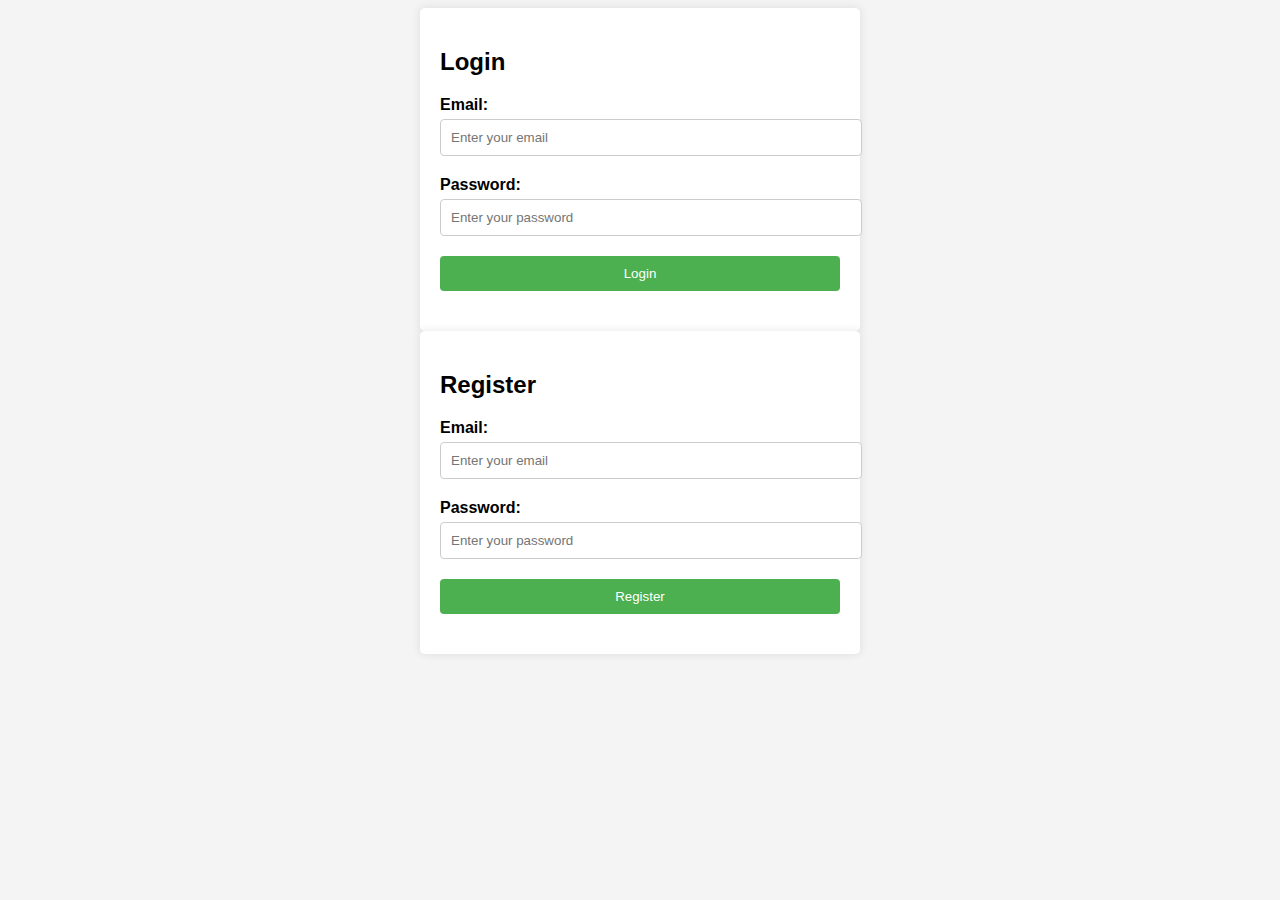
==== index.html @ c1d91a9e "add html, css, js files" ====
<!DOCTYPE html>
<html lang="en">

<head>
    <meta charset="UTF-8">
    <meta http-equiv="X-UA-Compatible" content="IE=edge">
    <meta name="viewport" content="width=device-width, initial-scale=1.0">
    <title>Document</title>
    <link rel="stylesheet" href="./css/style.css">
    <script defer src="./js/main.js"></script>
</head>

<body>
    <div class="container">
        <h2>Login</h2>
        <div class="form-group">
            <label for="login-email">Email:</label>
            <input type="text" id="login-email" placeholder="Enter your email">
        </div>
        <div class="form-group">
            <label for="login-password">Password:</label>
            <input type="password" id="login-password" placeholder="Enter your password">
        </div>
        <button onclick="login()">Login</button>
        <div class="message" id="login-message"></div>
    </div>

    <div class="container">
        <h2>Register</h2>
        <div class="form-group">
            <label for="register-email">Email:</label>
            <input type="text" id="register-email" placeholder="Enter your email">
        </div>
        <div class="form-group">
            <label for="register-password">Password:</label>
            <input type="password" id="register-password" placeholder="Enter your password">
        </div>
        <button onclick="register()">Register</button>
        <div class="message" id="register-message"></div>
    </div>
</body>

</html>
---- css/style.css ----
body {
    font-family: Arial, sans-serif;
    background-color: #f4f4f4;
  }

  .container {
    max-width: 400px;
    margin: 0 auto;
    padding: 20px;
    background-color: #fff;
    border-radius: 5px;
    box-shadow: 0 0 10px rgba(0, 0, 0, 0.1);
  }

  .form-group {
    margin-bottom: 20px;
  }

  label {
    display: block;
    margin-bottom: 5px;
    font-weight: bold;
  }

  input[type="text"],
  input[type="password"] {
    width: 100%;
    padding: 10px;
    border: 1px solid #ccc;
    border-radius: 4px;
  }

  button {
    display: block;
    width: 100%;
    padding: 10px;
    background-color: #4caf50;
    color: #fff;
    border: none;
    border-radius: 4px;
    cursor: pointer;
  }

  button:hover {
    background-color: #45a049;
  }

  .message {
    margin-top: 20px;
    text-align: center;
    color: red;
  }
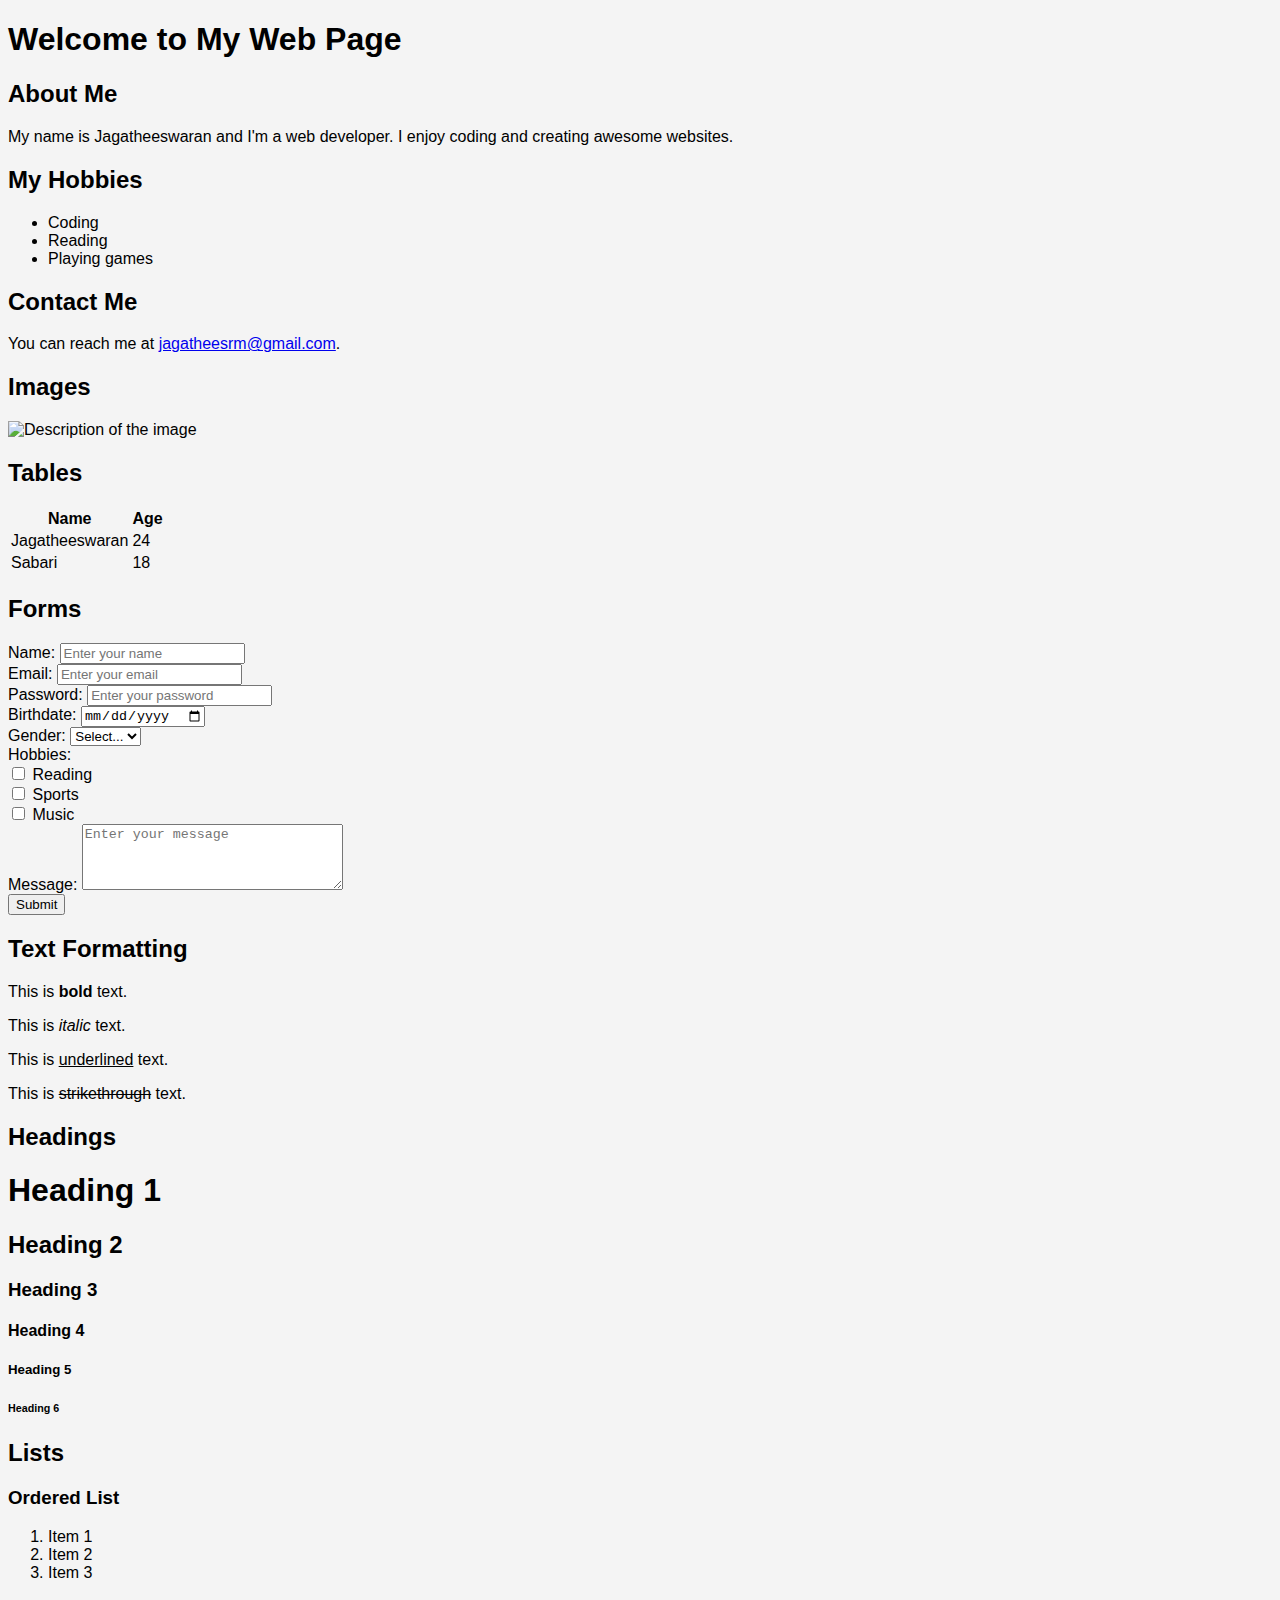
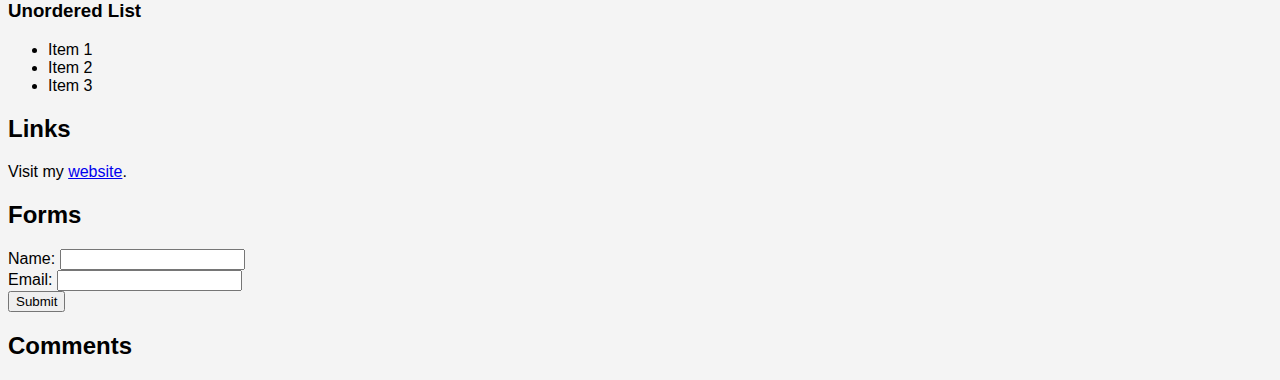
==== commit 0da528f7: "09.06.2023_chalange" ====
--- a/index.html
+++ b/index.html
@@ -5,13 +5,152 @@
     <meta charset="UTF-8">
     <meta http-equiv="X-UA-Compatible" content="IE=edge">
     <meta name="viewport" content="width=device-width, initial-scale=1.0">
-    <title>Document</title>
+    <title>Jagathees</title>
     <link rel="stylesheet" href="./css/style.css">
     <script defer src="./js/main.js"></script>
 </head>
 
 <body>
-    <div class="container">
+
+    <h1>Welcome to My Web Page</h1>
+
+    <h2>About Me</h2>
+    <p>
+        My name is Jagatheeswaran and I'm a web developer. I enjoy coding and creating awesome websites.
+    </p>
+
+    <h2>My Hobbies</h2>
+    <ul>
+        <li>Coding</li>
+        <li>Reading</li>
+        <li>Playing games</li>
+    </ul>
+
+    <h2>Contact Me</h2>
+    <p>
+        You can reach me at <a href="mailto:jagatheesrm@gmail.com">jagatheesrm@gmail.com</a>.
+    </p>
+
+    <h2>Images</h2>
+    <img src="./img/jagathees.png" alt="Description of the image">
+
+    <h2>Tables</h2>
+    <table>
+        <tr>
+            <th>Name</th>
+            <th>Age</th>
+        </tr>
+        <tr>
+            <td>Jagatheeswaran</td>
+            <td>24</td>
+        </tr>
+        <tr>
+            <td>Sabari</td>
+            <td>18</td>
+        </tr>
+    </table>
+
+    <h2>Forms</h2>
+    <form>
+        <label for="name">Name:</label>
+        <input type="text" id="name" name="name" placeholder="Enter your name" required>
+        <br>
+
+        <label for="email">Email:</label>
+        <input type="email" id="email" name="email" placeholder="Enter your email" required>
+        <br>
+
+        <label for="password">Password:</label>
+        <input type="password" id="password" name="password" placeholder="Enter your password" required>
+        <br>
+
+        <label for="birthdate">Birthdate:</label>
+        <input type="date" id="birthdate" name="birthdate" required>
+        <br>
+
+        <label for="gender">Gender:</label>
+        <select id="gender" name="gender" required>
+            <option value="">Select...</option>
+            <option value="male">Male</option>
+            <option value="female">Female</option>
+            <option value="other">Other</option>
+        </select>
+        <br>
+
+        <label for="hobbies">Hobbies:</label>
+        <br>
+        <input type="checkbox" id="hobby1" name="hobbies" value="reading">
+        <label for="hobby1">Reading</label>
+        <br>
+        <input type="checkbox" id="hobby2" name="hobbies" value="sports">
+        <label for="hobby2">Sports</label>
+        <br>
+        <input type="checkbox" id="hobby3" name="hobbies" value="music">
+        <label for="hobby3">Music</label>
+        <br>
+
+        <label for="message">Message:</label>
+        <textarea id="message" name="message" rows="4" cols="30" placeholder="Enter your message"></textarea>
+        <br>
+
+        <input type="submit" value="Submit">
+    </form>
+
+    <h2>Text Formatting</h2>
+    <p>This is <b>bold</b> text.</p>
+    <p>This is <i>italic</i> text.</p>
+    <p>This is <u>underlined</u> text.</p>
+    <p>This is <s>strikethrough</s> text.</p>
+
+    <h2>Headings</h2>
+    <h1>Heading 1</h1>
+    <h2>Heading 2</h2>
+    <h3>Heading 3</h3>
+    <h4>Heading 4</h4>
+    <h5>Heading 5</h5>
+    <h6>Heading 6</h6>
+
+    <h2>Lists</h2>
+    <h3>Ordered List</h3>
+    <ol>
+        <li>Item 1</li>
+        <li>Item 2</li>
+        <li>Item 3</li>
+    </ol>
+    <h3>Unordered List</h3>
+    <ul>
+        <li>Item 1</li>
+        <li>Item 2</li>
+        <li>Item 3</li>
+    </ul>
+
+    <h2>Links</h2>
+    <p>Visit my <a href="#">website</a>.</p>
+
+
+
+    <h2>Forms</h2>
+    <form>
+        <label for="name">Name:</label>
+        <input type="text" id="name" name="name" required>
+        <br>
+        <label for="email">Email:</label>
+        <input type="email" id="email" name="email" required>
+        <br>
+        <input type="submit" value="Submit">
+    </form>
+
+    <h2>Comments</h2>
+    <!-- This is a comment. -->
+
+
+
+
+
+
+
+
+    <!-- <div class="container">
         <h2>Login</h2>
         <div class="form-group">
             <label for="login-email">Email:</label>
@@ -37,7 +176,7 @@
         </div>
         <button onclick="register()">Register</button>
         <div class="message" id="register-message"></div>
-    </div>
+    </div> -->
 </body>
 
 </html>--- a/css/style.css
+++ b/css/style.css
@@ -1,13 +1,14 @@
-body {
+ body {
     font-family: Arial, sans-serif;
     background-color: #f4f4f4;
   }
 
+ /*
   .container {
     max-width: 400px;
     margin: 0 auto;
     padding: 20px;
-    background-color: #fff;
+    background-color: #8b8686;
     border-radius: 5px;
     box-shadow: 0 0 10px rgba(0, 0, 0, 0.1);
   }
@@ -49,4 +50,4 @@
     margin-top: 20px;
     text-align: center;
     color: red;
-  }+  } */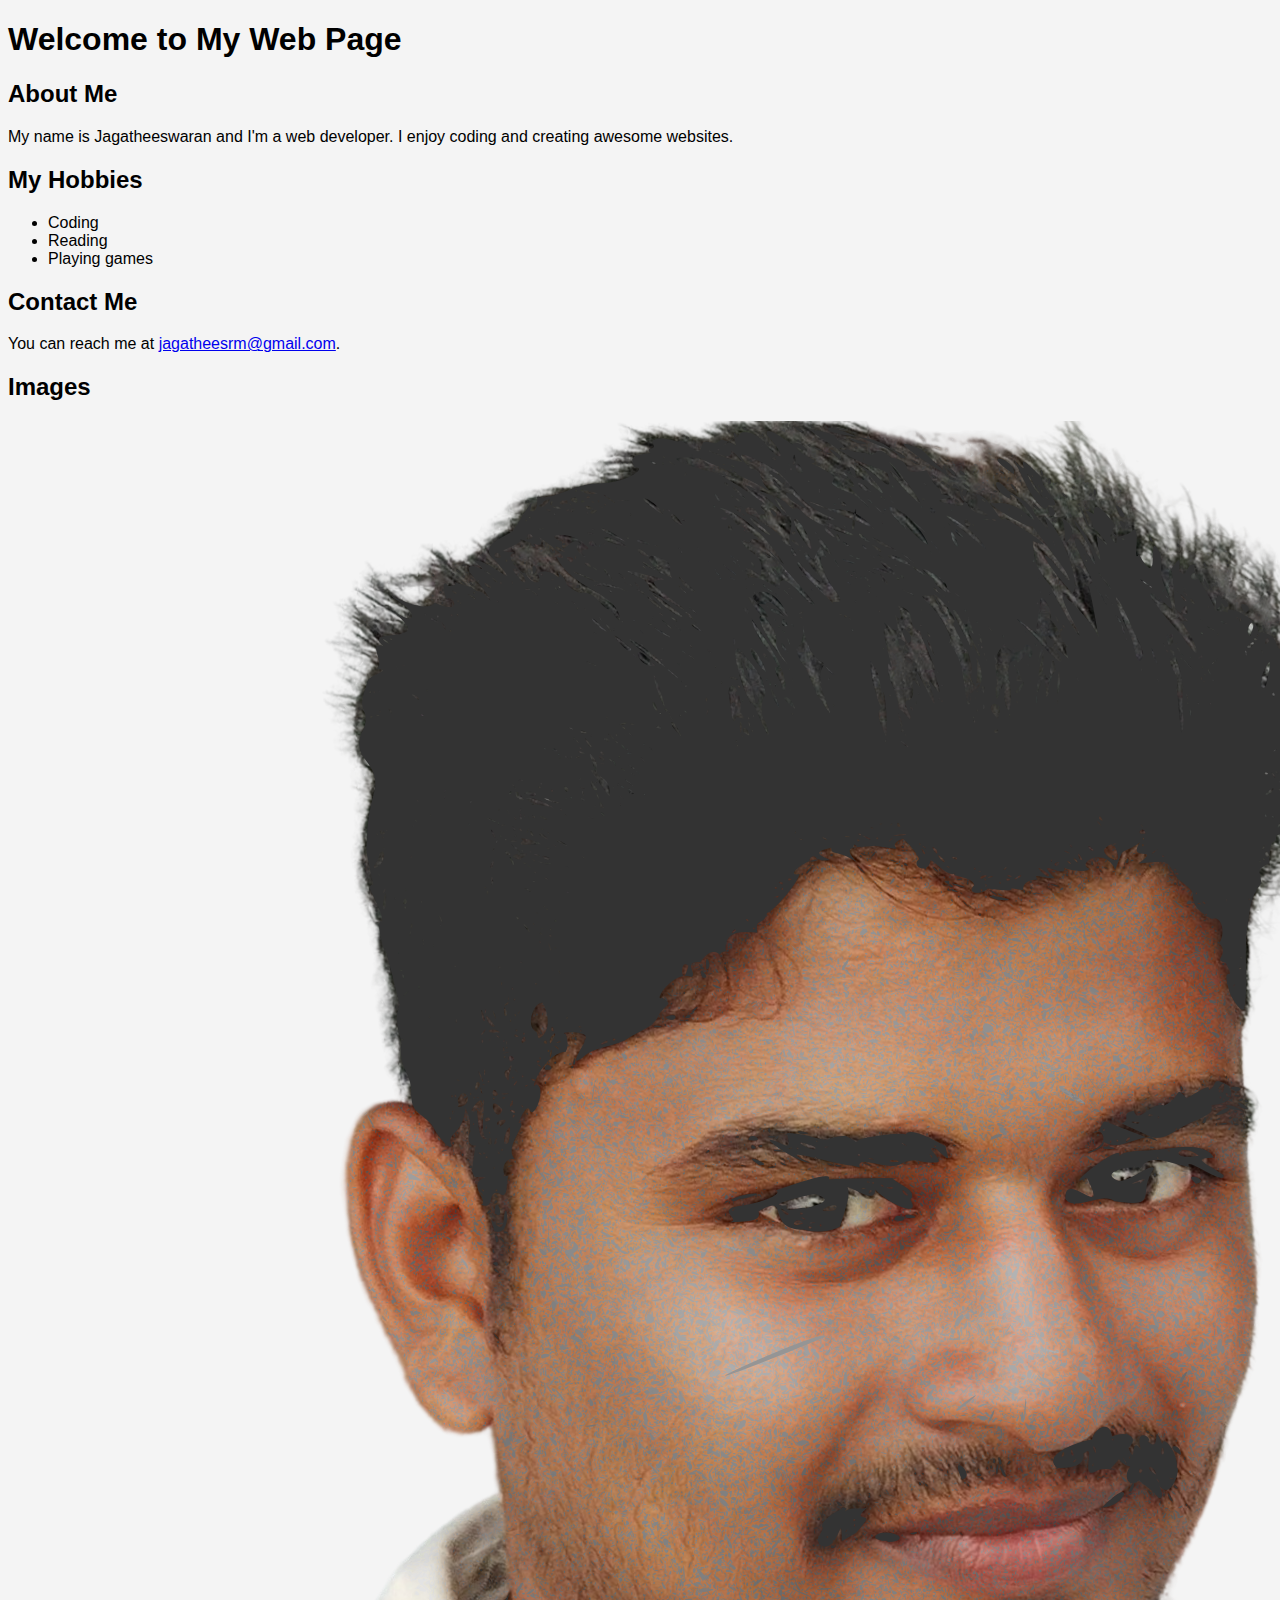
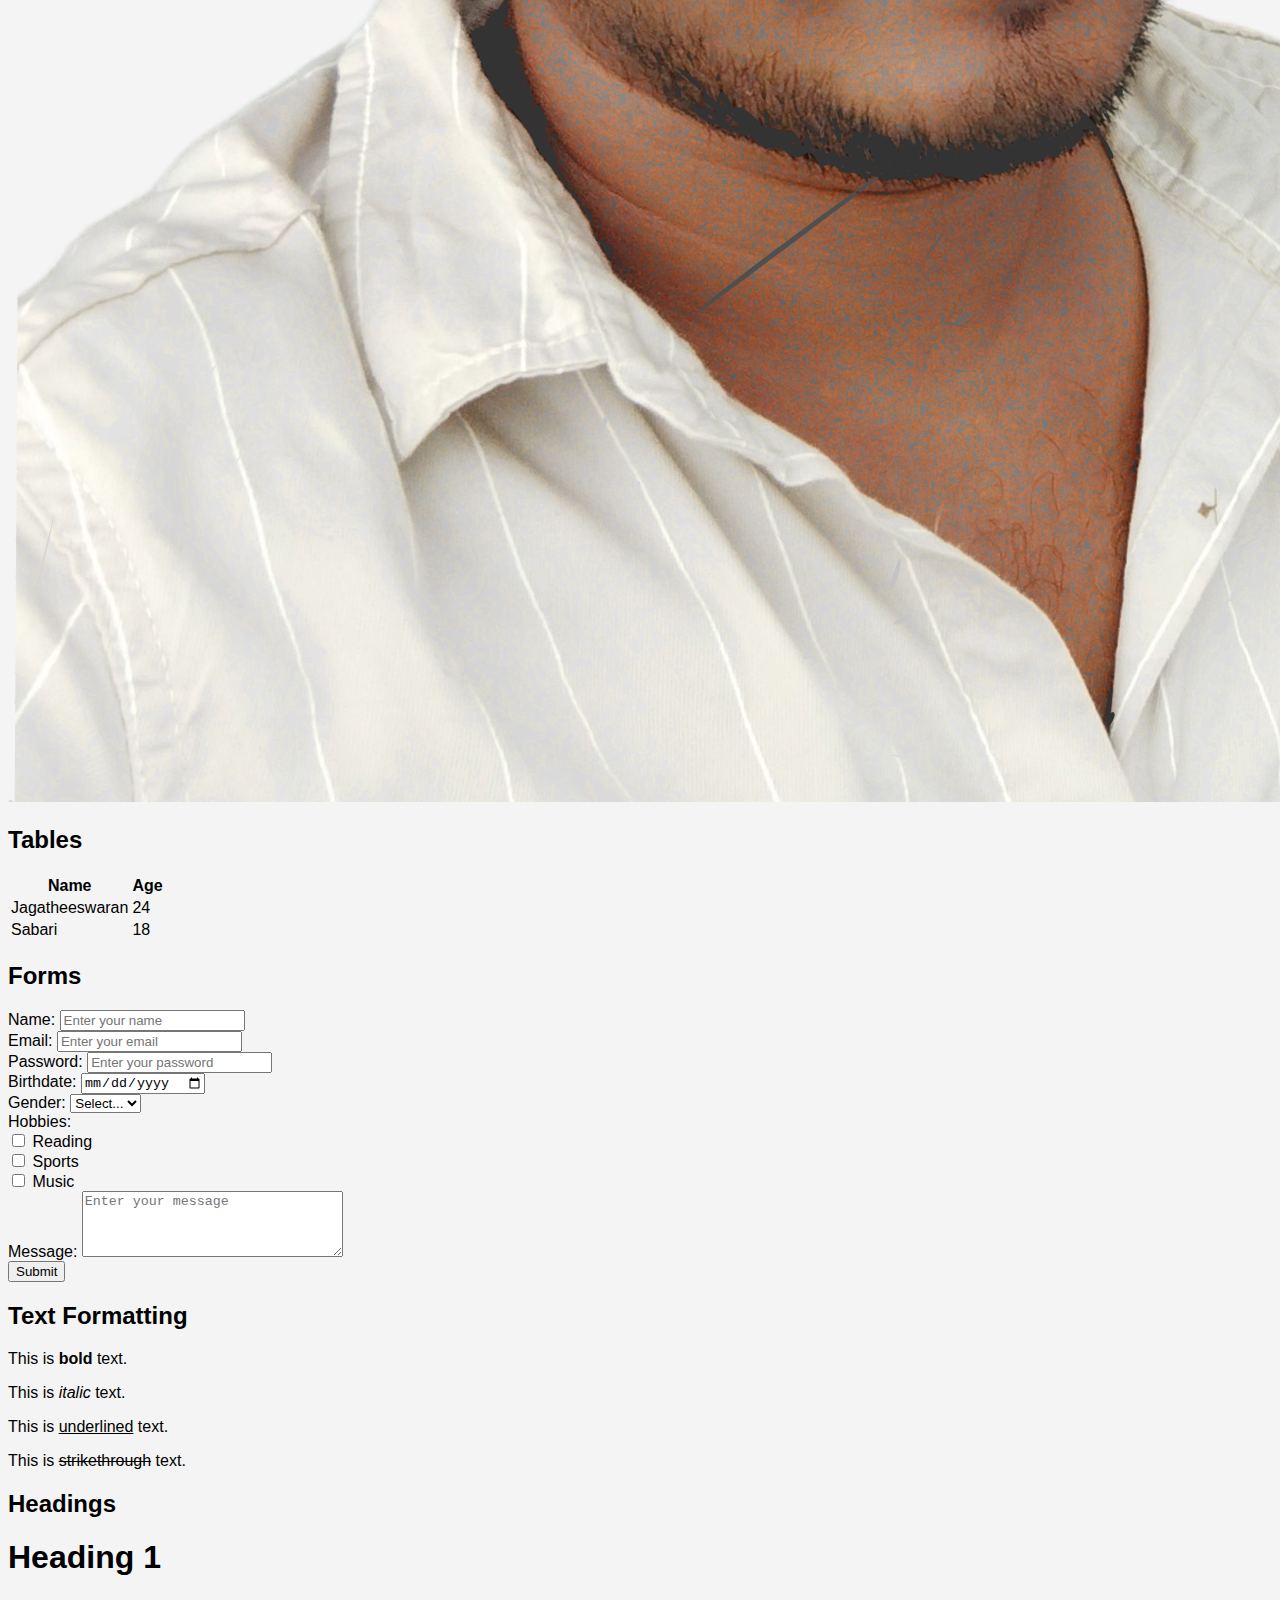
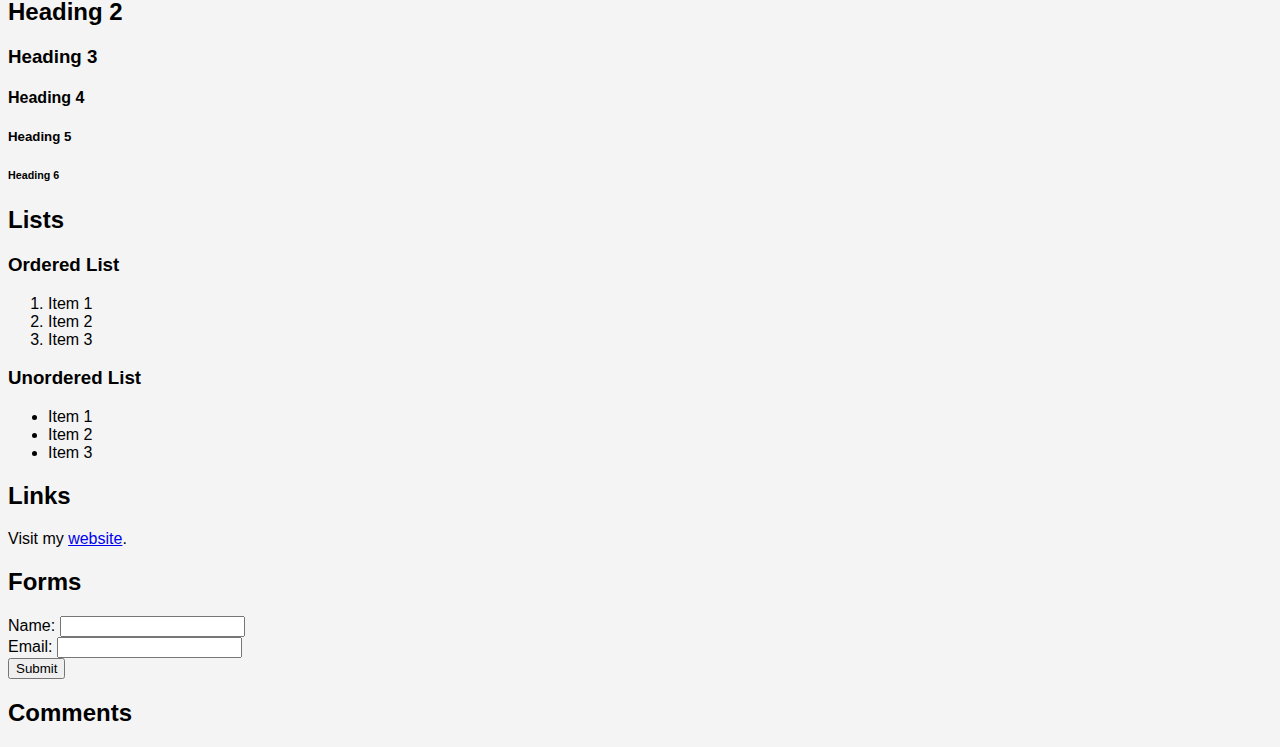
==== commit 5f0eed18: "add img floder" ====
--- a/index.html
+++ b/index.html
@@ -32,7 +32,7 @@
     </p>
 
     <h2>Images</h2>
-    <img src="./img/jagathees.png" alt="Description of the image">
+    <img src="./jagathees.png" alt="Description of the image">
 
     <h2>Tables</h2>
     <table>
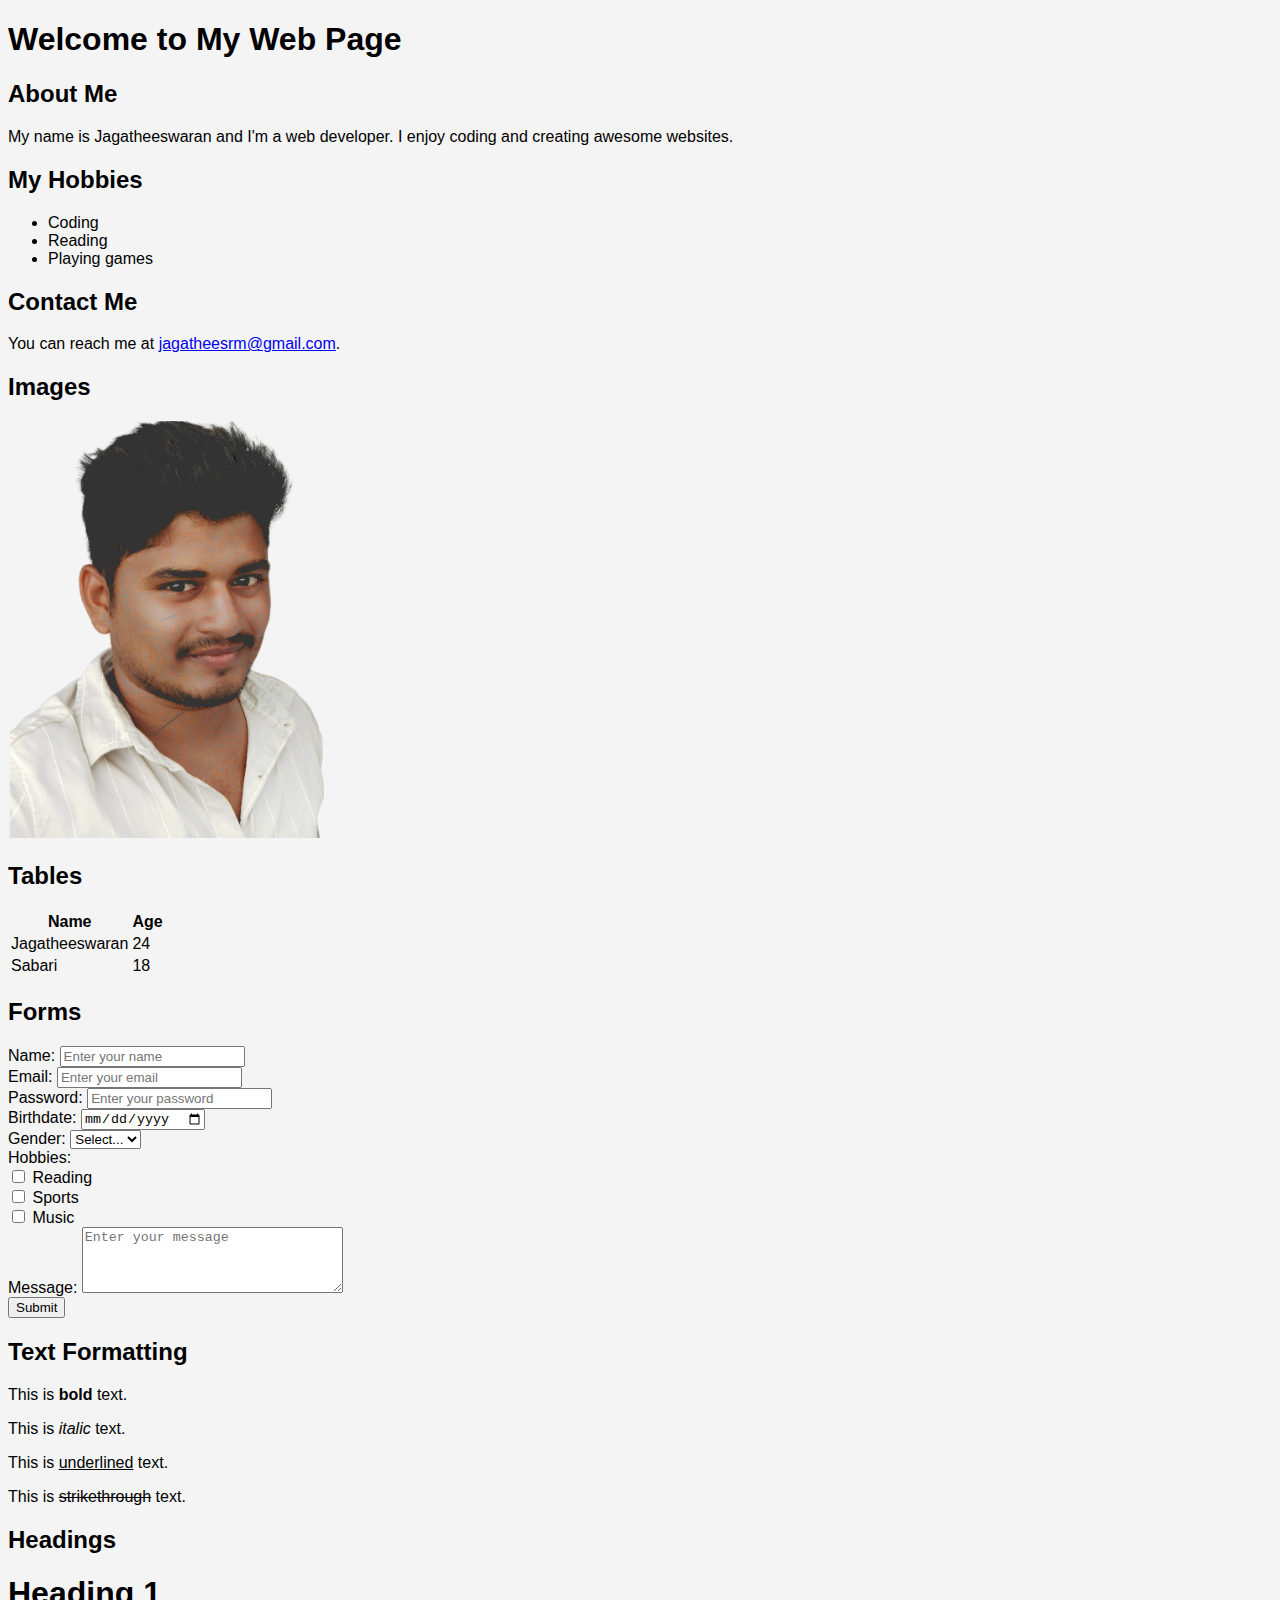
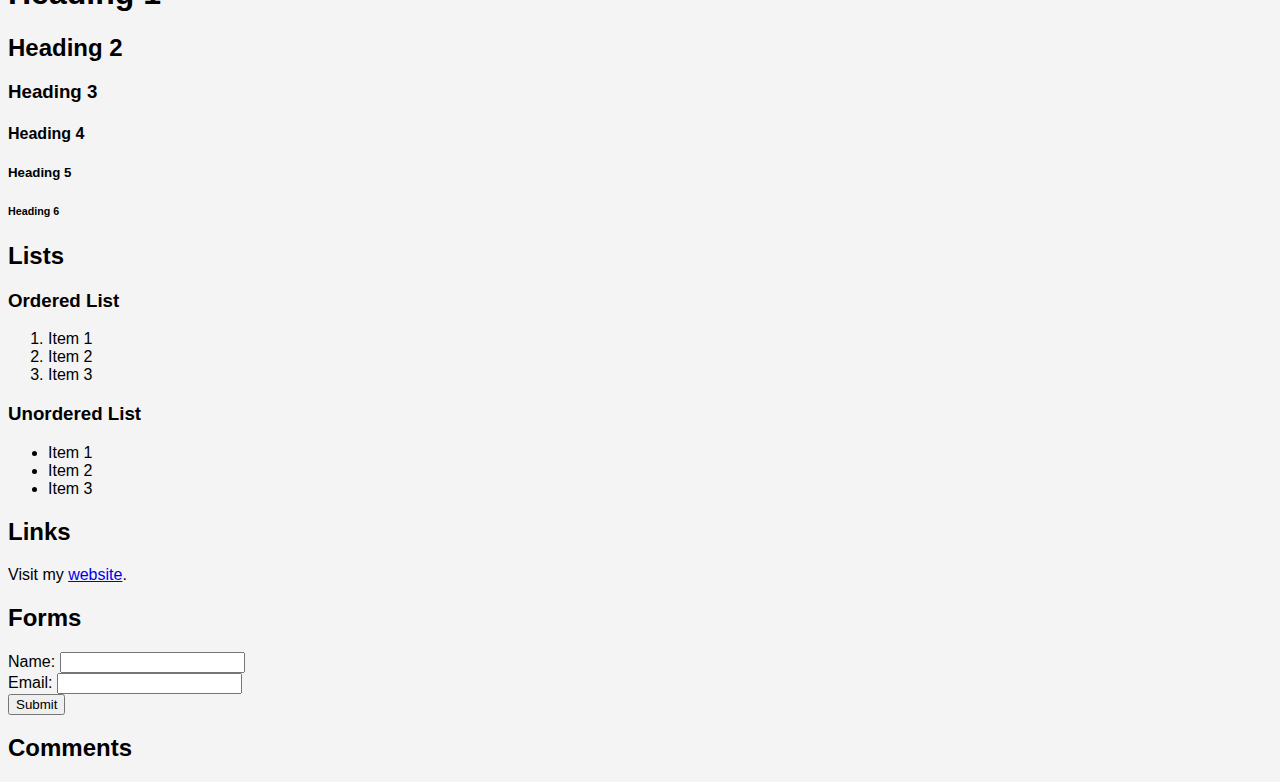
==== commit f27e76b0: "Update index.html" ====
--- a/index.html
+++ b/index.html
@@ -32,7 +32,7 @@
     </p>
 
     <h2>Images</h2>
-    <img src="./jagathees.png" alt="Description of the image">
+    <img src="./img/jagathees.png" alt="Description of the image">
 
     <h2>Tables</h2>
     <table>
@@ -179,4 +179,4 @@
     </div> -->
 </body>
 
-</html>+</html>
--- a/css/style.css
+++ b/css/style.css
@@ -2,6 +2,10 @@
     font-family: Arial, sans-serif;
     background-color: #f4f4f4;
   }
+img{
+  width: 25%;
+  height: 30%;
+}
 
  /*
   .container {
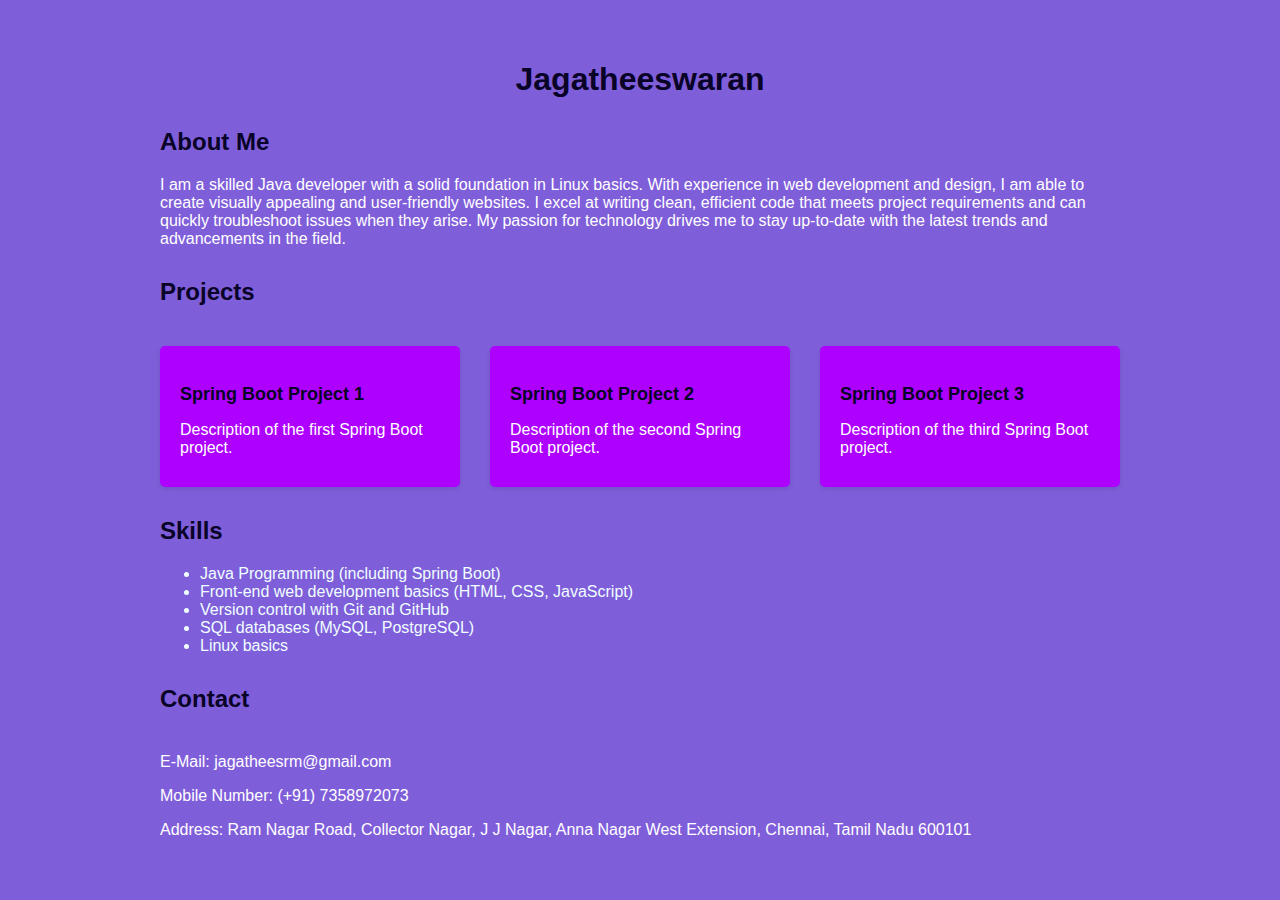
==== commit 2f555010: "Initial commit" ====
--- a/index.html
+++ b/index.html
@@ -8,175 +8,58 @@
     <title>Jagathees</title>
     <link rel="stylesheet" href="./css/style.css">
     <script defer src="./js/main.js"></script>
+    <link rel="shortcut icon" href="./img/favicon.ico" type="image/x-icon">
 </head>
 
 <body>
-
-    <h1>Welcome to My Web Page</h1>
-
-    <h2>About Me</h2>
-    <p>
-        My name is Jagatheeswaran and I'm a web developer. I enjoy coding and creating awesome websites.
-    </p>
-
-    <h2>My Hobbies</h2>
-    <ul>
-        <li>Coding</li>
-        <li>Reading</li>
-        <li>Playing games</li>
-    </ul>
-
-    <h2>Contact Me</h2>
-    <p>
-        You can reach me at <a href="mailto:jagatheesrm@gmail.com">jagatheesrm@gmail.com</a>.
-    </p>
-
-    <h2>Images</h2>
-    <img src="./img/jagathees.png" alt="Description of the image">
-
-    <h2>Tables</h2>
-    <table>
-        <tr>
-            <th>Name</th>
-            <th>Age</th>
-        </tr>
-        <tr>
-            <td>Jagatheeswaran</td>
-            <td>24</td>
-        </tr>
-        <tr>
-            <td>Sabari</td>
-            <td>18</td>
-        </tr>
-    </table>
-
-    <h2>Forms</h2>
-    <form>
-        <label for="name">Name:</label>
-        <input type="text" id="name" name="name" placeholder="Enter your name" required>
-        <br>
-
-        <label for="email">Email:</label>
-        <input type="email" id="email" name="email" placeholder="Enter your email" required>
-        <br>
-
-        <label for="password">Password:</label>
-        <input type="password" id="password" name="password" placeholder="Enter your password" required>
-        <br>
-
-        <label for="birthdate">Birthdate:</label>
-        <input type="date" id="birthdate" name="birthdate" required>
-        <br>
-
-        <label for="gender">Gender:</label>
-        <select id="gender" name="gender" required>
-            <option value="">Select...</option>
-            <option value="male">Male</option>
-            <option value="female">Female</option>
-            <option value="other">Other</option>
-        </select>
-        <br>
-
-        <label for="hobbies">Hobbies:</label>
-        <br>
-        <input type="checkbox" id="hobby1" name="hobbies" value="reading">
-        <label for="hobby1">Reading</label>
-        <br>
-        <input type="checkbox" id="hobby2" name="hobbies" value="sports">
-        <label for="hobby2">Sports</label>
-        <br>
-        <input type="checkbox" id="hobby3" name="hobbies" value="music">
-        <label for="hobby3">Music</label>
-        <br>
-
-        <label for="message">Message:</label>
-        <textarea id="message" name="message" rows="4" cols="30" placeholder="Enter your message"></textarea>
-        <br>
-
-        <input type="submit" value="Submit">
-    </form>
-
-    <h2>Text Formatting</h2>
-    <p>This is <b>bold</b> text.</p>
-    <p>This is <i>italic</i> text.</p>
-    <p>This is <u>underlined</u> text.</p>
-    <p>This is <s>strikethrough</s> text.</p>
-
-    <h2>Headings</h2>
-    <h1>Heading 1</h1>
-    <h2>Heading 2</h2>
-    <h3>Heading 3</h3>
-    <h4>Heading 4</h4>
-    <h5>Heading 5</h5>
-    <h6>Heading 6</h6>
-
-    <h2>Lists</h2>
-    <h3>Ordered List</h3>
-    <ol>
-        <li>Item 1</li>
-        <li>Item 2</li>
-        <li>Item 3</li>
-    </ol>
-    <h3>Unordered List</h3>
-    <ul>
-        <li>Item 1</li>
-        <li>Item 2</li>
-        <li>Item 3</li>
-    </ul>
-
-    <h2>Links</h2>
-    <p>Visit my <a href="#">website</a>.</p>
-
-
-
-    <h2>Forms</h2>
-    <form>
-        <label for="name">Name:</label>
-        <input type="text" id="name" name="name" required>
-        <br>
-        <label for="email">Email:</label>
-        <input type="email" id="email" name="email" required>
-        <br>
-        <input type="submit" value="Submit">
-    </form>
-
-    <h2>Comments</h2>
-    <!-- This is a comment. -->
-
-
-
-
-
-
-
-
-    <!-- <div class="container">
-        <h2>Login</h2>
-        <div class="form-group">
-            <label for="login-email">Email:</label>
-            <input type="text" id="login-email" placeholder="Enter your email">
+    <body>
+        <div class="container">
+          <h1>Jagatheeswaran</h1>
+          
+          <h2>About Me</h2>
+          <p>
+            I am a skilled Java developer with a solid foundation in Linux basics. With experience in web development and design, I am able to create visually appealing and user-friendly websites. I excel at writing clean, efficient code that meets project requirements and can quickly troubleshoot issues when they arise. My passion for technology drives me to stay up-to-date with the latest trends and advancements in the field.
+          </p>
+          
+          <h2>Projects</h2>
+          <div class="projects">
+            <div class="project-card">
+              <h3 class="project-title">Spring Boot Project 1</h3>
+              <p class="project-description">
+                Description of the first Spring Boot project.
+              </p>
+            </div>
+            <div class="project-card">
+              <h3 class="project-title">Spring Boot Project 2</h3>
+              <p class="project-description">
+                Description of the second Spring Boot project.
+              </p>
+            </div>
+            <div class="project-card">
+              <h3 class="project-title">Spring Boot Project 3</h3>
+              <p class="project-description">
+                Description of the third Spring Boot project.
+              </p>
+            </div>
+          </div>
+          
+          <h2>Skills</h2>
+          <ul>
+            <li>Java Programming (including Spring Boot)</li>
+            <li>Front-end web development basics (HTML, CSS, JavaScript)</li>
+            <li>Version control with Git and GitHub</li>
+            <li>SQL databases (MySQL, PostgreSQL)</li>
+            <li>Linux basics</li>
+          </ul>
+          
+          <h2>Contact</h2>
+          <div class="contact-info">
+            <p>E-Mail: jagatheesrm@gmail.com</p>
+            <p>Mobile Number: (+91) 7358972073</p>
+            <p>Address: Ram Nagar Road, Collector Nagar, J J Nagar, Anna Nagar West Extension, Chennai, Tamil Nadu 600101</p>
+          </div>
         </div>
-        <div class="form-group">
-            <label for="login-password">Password:</label>
-            <input type="password" id="login-password" placeholder="Enter your password">
-        </div>
-        <button onclick="login()">Login</button>
-        <div class="message" id="login-message"></div>
-    </div>
-
-    <div class="container">
-        <h2>Register</h2>
-        <div class="form-group">
-            <label for="register-email">Email:</label>
-            <input type="text" id="register-email" placeholder="Enter your email">
-        </div>
-        <div class="form-group">
-            <label for="register-password">Password:</label>
-            <input type="password" id="register-password" placeholder="Enter your password">
-        </div>
-        <button onclick="register()">Register</button>
-        <div class="message" id="register-message"></div>
-    </div> -->
+      </body>
 </body>
 
-</html>
+</html>--- a/css/style.css
+++ b/css/style.css
@@ -1,57 +1,65 @@
- body {
-    font-family: Arial, sans-serif;
-    background-color: #f4f4f4;
-  }
-img{
-  width: 25%;
-  height: 30%;
+body {
+  font-family: Arial, sans-serif;
+  background-color: #7f5eda;
+  margin: 0;
+  padding: 0;
+  
 }
 
- /*
-  .container {
-    max-width: 400px;
-    margin: 0 auto;
-    padding: 20px;
-    background-color: #8b8686;
-    border-radius: 5px;
-    box-shadow: 0 0 10px rgba(0, 0, 0, 0.1);
-  }
+.container {
+  max-width: 960px;
+  margin: 0 auto;
+  padding: 40px;
+}
 
-  .form-group {
-    margin-bottom: 20px;
-  }
+h1, h2, h3 {
+  color: #080327;
+}
+li{
+  color: azure;
+}
+h1 {
+  text-align: center;
+  margin-bottom: 20px;
+}
 
-  label {
-    display: block;
-    margin-bottom: 5px;
-    font-weight: bold;
-  }
+h2 {
+  margin-top: 30px;
+}
 
-  input[type="text"],
-  input[type="password"] {
-    width: 100%;
-    padding: 10px;
-    border: 1px solid #ccc;
-    border-radius: 4px;
-  }
+p {
+  color: #ffffff;
+  margin-bottom: 20px;
+}
 
-  button {
-    display: block;
-    width: 100%;
-    padding: 10px;
-    background-color: #4caf50;
-    color: #fff;
-    border: none;
-    border-radius: 4px;
-    cursor: pointer;
-  }
+.projects {
+  display: grid;
+  grid-template-columns: repeat(3, 1fr);
+  gap: 30px;
+  margin-top: 40px;
+}
 
-  button:hover {
-    background-color: #45a049;
-  }
+.project-card {
+  background-color: #ae00ff;
+  padding: 20px;
+  border-radius: 5px;
+  box-shadow: 0 2px 5px rgba(0, 0, 0, 0.1);
+}
 
-  .message {
-    margin-top: 20px;
-    text-align: center;
-    color: red;
-  } */+.project-title {
+  font-size: 18px;
+  font-weight: bold;
+  margin-bottom: 10px;
+}
+
+.project-description {
+  margin-bottom: 10px;
+}
+
+.contact-info {
+  margin-top: 40px;
+}
+
+.contact-info p {
+  margin-bottom: 10px;
+}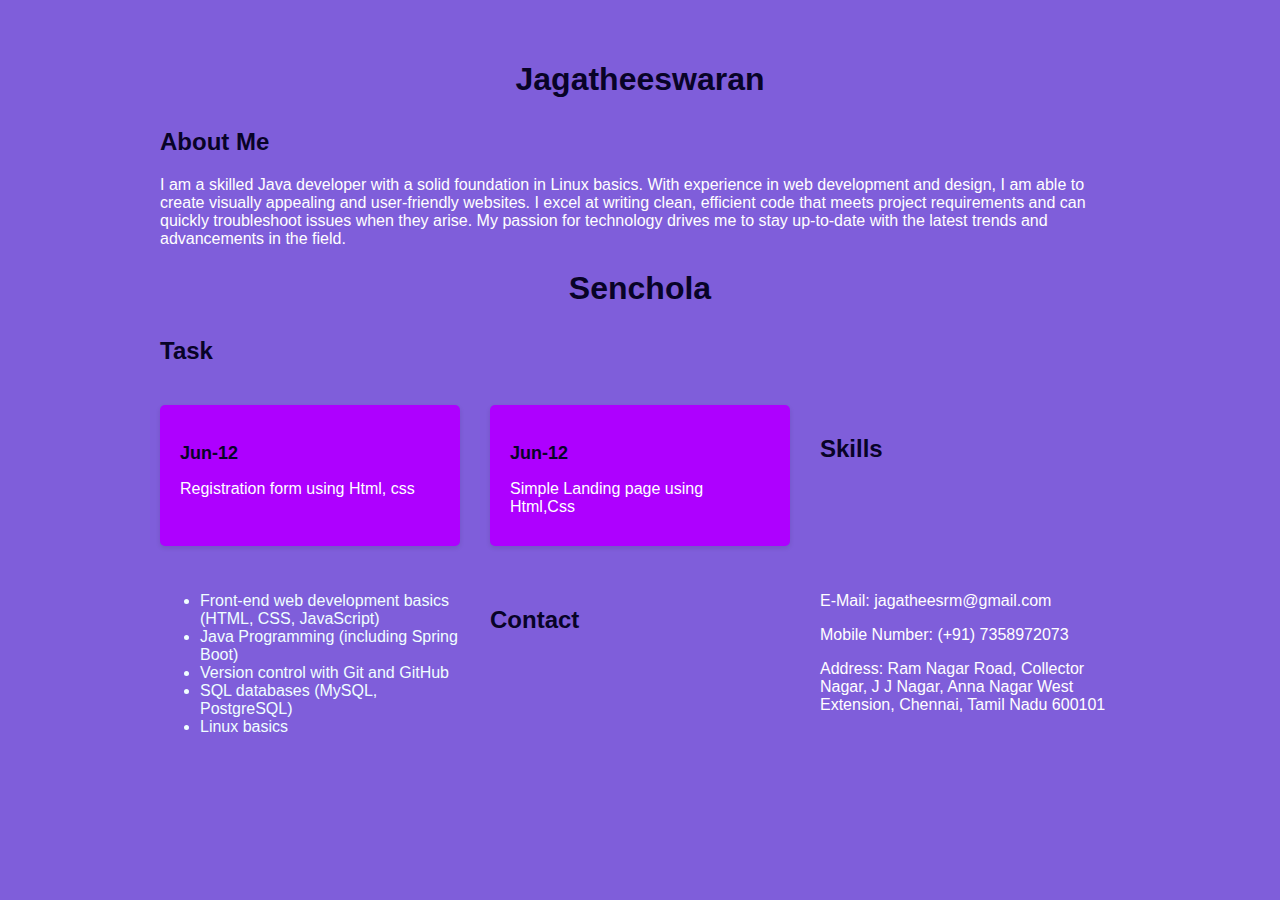
==== commit 2e8affff: "add task" ====
--- a/index.html
+++ b/index.html
@@ -2,64 +2,66 @@
 <html lang="en">
 
 <head>
-    <meta charset="UTF-8">
-    <meta http-equiv="X-UA-Compatible" content="IE=edge">
-    <meta name="viewport" content="width=device-width, initial-scale=1.0">
-    <title>Jagathees</title>
-    <link rel="stylesheet" href="./css/style.css">
-    <script defer src="./js/main.js"></script>
-    <link rel="shortcut icon" href="./img/favicon.ico" type="image/x-icon">
+  <meta charset="UTF-8">
+  <meta http-equiv="X-UA-Compatible" content="IE=edge">
+  <meta name="viewport" content="width=device-width, initial-scale=1.0">
+  <title>Jagathees</title>
+  <link rel="stylesheet" href="./css/style.css">
+  <script defer src="./js/main.js"></script>
+  <link rel="shortcut icon" href="./img/favicon.ico" type="image/x-icon">
 </head>
 
 <body>
-    <body>
-        <div class="container">
-          <h1>Jagatheeswaran</h1>
-          
-          <h2>About Me</h2>
-          <p>
-            I am a skilled Java developer with a solid foundation in Linux basics. With experience in web development and design, I am able to create visually appealing and user-friendly websites. I excel at writing clean, efficient code that meets project requirements and can quickly troubleshoot issues when they arise. My passion for technology drives me to stay up-to-date with the latest trends and advancements in the field.
+
+  <body>
+    <div class="container">
+      <h1>Jagatheeswaran</h1>
+
+      <h2>About Me</h2>
+      <p>
+        I am a skilled Java developer with a solid foundation in Linux basics. With experience in web development and
+        design, I am able to create visually appealing and user-friendly websites. I excel at writing clean, efficient
+        code that meets project requirements and can quickly troubleshoot issues when they arise. My passion for
+        technology drives me to stay up-to-date with the latest trends and advancements in the field.
+      </p>
+      <h1>Senchola</h1>
+      <h2>Task</h2>
+      <div class="task">
+        <div class="task-card">
+          <a href="./task/Registration-form /index.html">
+            <h3 class="task-title">Jun-12</h3>
+            <p class="task-description">
+              Registration form using Html, css
+            </p>
+          </a>
+        </div>
+        <div class="task-card">
+          <a href="./task/Landing-page/index.html" target="_blank" rel="noopener noreferrer">
+            <h3 class="task-title">Jun-12</h3>
+            <p class="task-description">
+              Simple Landing page using Html,Css
+            </p>
+          </a>
+        </div>
+
+        <h2>Skills</h2>
+        <ul>
+          <li>Front-end web development basics (HTML, CSS, JavaScript)</li>
+          <li>Java Programming (including Spring Boot)</li>
+          <li>Version control with Git and GitHub</li>
+          <li>SQL databases (MySQL, PostgreSQL)</li>
+          <li>Linux basics</li>
+        </ul>
+
+        <h2>Contact</h2>
+        <div class="contact-info">
+          <p>E-Mail: jagatheesrm@gmail.com</p>
+          <p>Mobile Number: (+91) 7358972073</p>
+          <p>Address: Ram Nagar Road, Collector Nagar, J J Nagar, Anna Nagar West Extension, Chennai, Tamil Nadu 600101
           </p>
-          
-          <h2>Projects</h2>
-          <div class="projects">
-            <div class="project-card">
-              <h3 class="project-title">Spring Boot Project 1</h3>
-              <p class="project-description">
-                Description of the first Spring Boot project.
-              </p>
-            </div>
-            <div class="project-card">
-              <h3 class="project-title">Spring Boot Project 2</h3>
-              <p class="project-description">
-                Description of the second Spring Boot project.
-              </p>
-            </div>
-            <div class="project-card">
-              <h3 class="project-title">Spring Boot Project 3</h3>
-              <p class="project-description">
-                Description of the third Spring Boot project.
-              </p>
-            </div>
-          </div>
-          
-          <h2>Skills</h2>
-          <ul>
-            <li>Java Programming (including Spring Boot)</li>
-            <li>Front-end web development basics (HTML, CSS, JavaScript)</li>
-            <li>Version control with Git and GitHub</li>
-            <li>SQL databases (MySQL, PostgreSQL)</li>
-            <li>Linux basics</li>
-          </ul>
-          
-          <h2>Contact</h2>
-          <div class="contact-info">
-            <p>E-Mail: jagatheesrm@gmail.com</p>
-            <p>Mobile Number: (+91) 7358972073</p>
-            <p>Address: Ram Nagar Road, Collector Nagar, J J Nagar, Anna Nagar West Extension, Chennai, Tamil Nadu 600101</p>
-          </div>
         </div>
-      </body>
+      </div>
+  </body>
 </body>
 
 </html>--- a/css/style.css
+++ b/css/style.css
@@ -4,6 +4,9 @@
   margin: 0;
   padding: 0;
   
+}
+a{
+  text-decoration: none;
 }
 
 .container {
@@ -32,31 +35,31 @@
   margin-bottom: 20px;
 }
 
-.projects {
+.task {
   display: grid;
   grid-template-columns: repeat(3, 1fr);
   gap: 30px;
   margin-top: 40px;
 }
 
-.project-card {
+.task-card {
   background-color: #ae00ff;
   padding: 20px;
   border-radius: 5px;
   box-shadow: 0 2px 5px rgba(0, 0, 0, 0.1);
 }
 
-.project-title {
+.task-title {
   font-size: 18px;
   font-weight: bold;
   margin-bottom: 10px;
 }
 
-.project-description {
+.task-description {
   margin-bottom: 10px;
 }
 
-.contact-info {
+.task-info {
   margin-top: 40px;
 }
 
